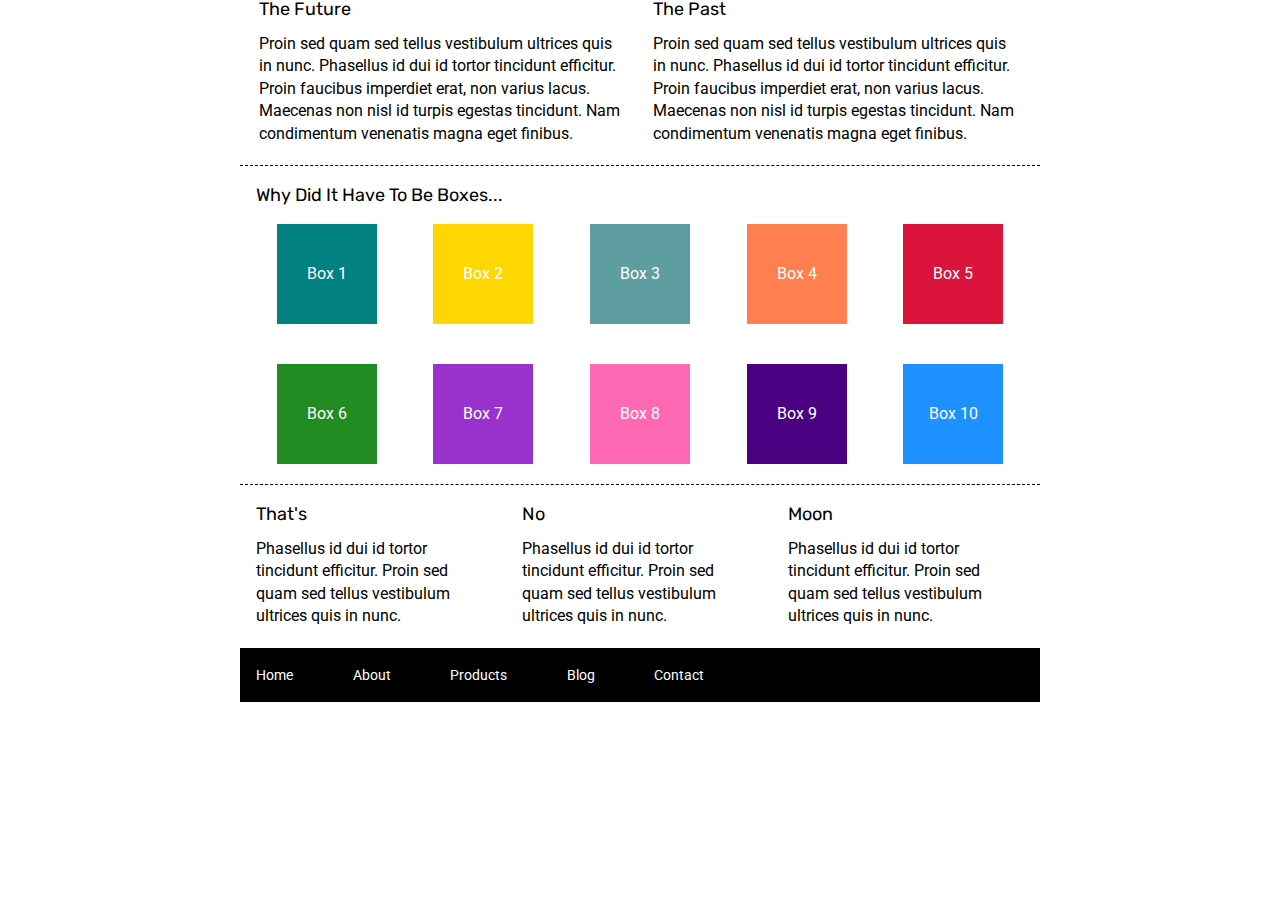
==== index.html @ 206aa839 "Boxes Colored" ====
<!doctype html>

<html lang="en">
<head>
  <meta charset="utf-8">

  <title>Sprint Challenge - Home</title>

  <link href="https://fonts.googleapis.com/css?family=Roboto|Rubik" rel="stylesheet">
  <link rel="stylesheet" href="css/index.css">

</head>

<body>
    <div class="container">
   
        <section class="top-content">
            <div class="text-container">
                <h2>The Future</h2>
                <p>Proin sed quam sed tellus vestibulum ultrices quis in nunc. Phasellus id dui id tortor tincidunt efficitur. Proin faucibus imperdiet erat, non varius lacus. Maecenas non nisl id turpis egestas tincidunt. Nam condimentum venenatis magna eget finibus.</p>
            </div>
            <div class="text-container">
                <h2>The Past</h2>
                <p>Proin sed quam sed tellus vestibulum ultrices quis in nunc. Phasellus id dui id tortor tincidunt efficitur. Proin faucibus imperdiet erat, non varius lacus. Maecenas non nisl id turpis egestas tincidunt. Nam condimentum venenatis magna eget finibus.</p>
            </div>
        </section>
        
        <section class="middle-content">
        
            <h2>Why Did It Have To Be Boxes...</h2>
            
            <div class="boxes">
               
                <div class="box1">Box 1</div>
                <div class="box2">Box 2</div>
                <div class="box3">Box 3</div>
                <div class="box4">Box 4</div>
                <div class="box5">Box 5</div>
                <div class="box6">Box 6</div>
                <div class="box7">Box 7</div>
                <div class="box8">Box 8</div>
                <div class="box9">Box 9</div>
                <div class="box10">Box 10</div>
            
            </div>
        
        </section>

        <section class="bottom-content">

            <div class="text-container">
                <h2>That's</h2>
                <p>Phasellus id dui id tortor tincidunt efficitur. Proin sed quam sed tellus vestibulum ultrices quis in nunc.</p>
            </div>
            <div class="text-container">
                <h2>No</h2>
                <p>Phasellus id dui id tortor tincidunt efficitur. Proin sed quam sed tellus vestibulum ultrices quis in nunc.</p>
            </div>
            <div class="text-container">
                <h2>Moon</h2>
                <p>Phasellus id dui id tortor tincidunt efficitur. Proin sed quam sed tellus vestibulum ultrices quis in nunc.</p>
            </div>

        </section>
        
        <footer>
            <nav>
                <a href="#">Home</a>
                <a href="#">About</a>
                <a href="#">Products</a>
                <a href="#">Blog</a>
                <a href="#">Contact</a>
            </nav>
        </footer>
    </div><!-- container -->        
</body>
</html>
---- css/index.css ----
/* http://meyerweb.com/eric/tools/css/reset/ 
   v2.0 | 20110126
   License: none (public domain)
*/

html, body, div, span, applet, object, iframe,
h1, h2, h3, h4, h5, h6, p, blockquote, pre,
a, abbr, acronym, address, big, cite, code,
del, dfn, em, img, ins, kbd, q, s, samp,
small, strike, strong, sub, sup, tt, var,
b, u, i, center,
dl, dt, dd, ol, ul, li,
fieldset, form, label, legend,
table, caption, tbody, tfoot, thead, tr, th, td,
article, aside, canvas, details, embed, 
figure, figcaption, footer, header, hgroup, 
menu, nav, output, ruby, section, summary,
time, mark, audio, video {
	margin: 0;
	padding: 0;
	border: 0;
	font-size: 100%;
	font: inherit;
	vertical-align: baseline;
}
/* HTML5 display-role reset for older browsers */
article, aside, details, figcaption, figure, 
footer, header, hgroup, menu, nav, section {
	display: block;
}
body {
	line-height: 1;
}
ol, ul {
	list-style: none;
}
blockquote, q {
	quotes: none;
}
blockquote:before, blockquote:after,
q:before, q:after {
	content: '';
	content: none;
}
table {
	border-collapse: collapse;
	border-spacing: 0;
}

* {
    box-sizing: border-box;
}

html, body {
    height: 100%;
    font-family: 'Roboto', sans-serif;
}

h1, h2, h3, h4, h5 {
    font-size: 18px;
    margin-bottom: 15px;
    font-family: 'Rubik', sans-serif;
}

p {
    line-height: 1.4;
}

.container {
    width: 800px;
    margin: 0 auto;
}

.top-content {
    display: flex;
    flex-wrap: wrap;
    justify-content: space-evenly;
    margin-bottom: 20px;
    border-bottom: 1px dashed black;
}

.top-content .text-container {
    width: 48%;
    padding: 0 1%;
    padding-bottom: 20px;  
}

.middle-content {
    margin-bottom: 20px;
    border-bottom: 1px dashed black;
}

.middle-content h2 {
    padding: 0 2%;
    margin-bottom: 0;
}

.middle-content .boxes {
    display: flex;
    flex-wrap: wrap;
    justify-content: space-evenly;
}

.middle-content .boxes .box {
    width: 12.5%;
    height: 100px;
    background: blueviolet;
    margin: 20px 2.5%;
    color: white;
    display: flex;
    align-items: center;
    justify-content: center;
}

.box1 {
    width: 12.5%;
    height: 100px;
    background: teal;
    margin: 20px 2.5%;
    color: white;
    display: flex;
    align-items: center;
    justify-content: center;
}

.box2 {
    width: 12.5%;
    height: 100px;
    background: gold;
    margin: 20px 2.5%;
    color: white;
    display: flex;
    align-items: center;
    justify-content: center;
}

.box3 {
    width: 12.5%;
    height: 100px;
    background: cadetblue;
    margin: 20px 2.5%;
    color: white;
    display: flex;
    align-items: center;
    justify-content: center;
}

.box4 {
    width: 12.5%;
    height: 100px;
    background: coral;
    margin: 20px 2.5%;
    color: white;
    display: flex;
    align-items: center;
    justify-content: center;
}

.box5 {
    width: 12.5%;
    height: 100px;
    background: crimson;
    margin: 20px 2.5%;
    color: white;
    display: flex;
    align-items: center;
    justify-content: center;
}

.box6 {
    width: 12.5%;
    height: 100px;
    background: forestgreen;
    margin: 20px 2.5%;
    color: white;
    display: flex;
    align-items: center;
    justify-content: center;
}

.box7 {
    width: 12.5%;
    height: 100px;
    background: darkorchid;
    margin: 20px 2.5%;
    color: white;
    display: flex;
    align-items: center;
    justify-content: center;
}

.box8 {
    width: 12.5%;
    height: 100px;
    background: hotpink;
    margin: 20px 2.5%;
    color: white;
    display: flex;
    align-items: center;
    justify-content: center;
}

.box9 {
    width: 12.5%;
    height: 100px;
    background: indigo;
    margin: 20px 2.5%;
    color: white;
    display: flex;
    align-items: center;
    justify-content: center;
}

.box10 {
    width: 12.5%;
    height: 100px;
    background: dodgerblue;
    margin: 20px 2.5%;
    color: white;
    display: flex;
    align-items: center;
    justify-content: center;
}

.bottom-content {
    display: flex;
    margin: 0 2% 20px;
    justify-content: space-around;
}

.bottom-content .text-container {
    padding-right: 4%;
}

.bottom-content .text-container:last-child {
    padding-right: 0;
}

footer {
    width: 100%;
    background: black;
}

footer nav {
    width: 60%;
    display: flex;
    justify-content: space-between;
    align-items: center;
    padding: 20px 2%;
    font-size: 14px;
}

footer nav a {
    color: white;
    text-decoration: none;
}
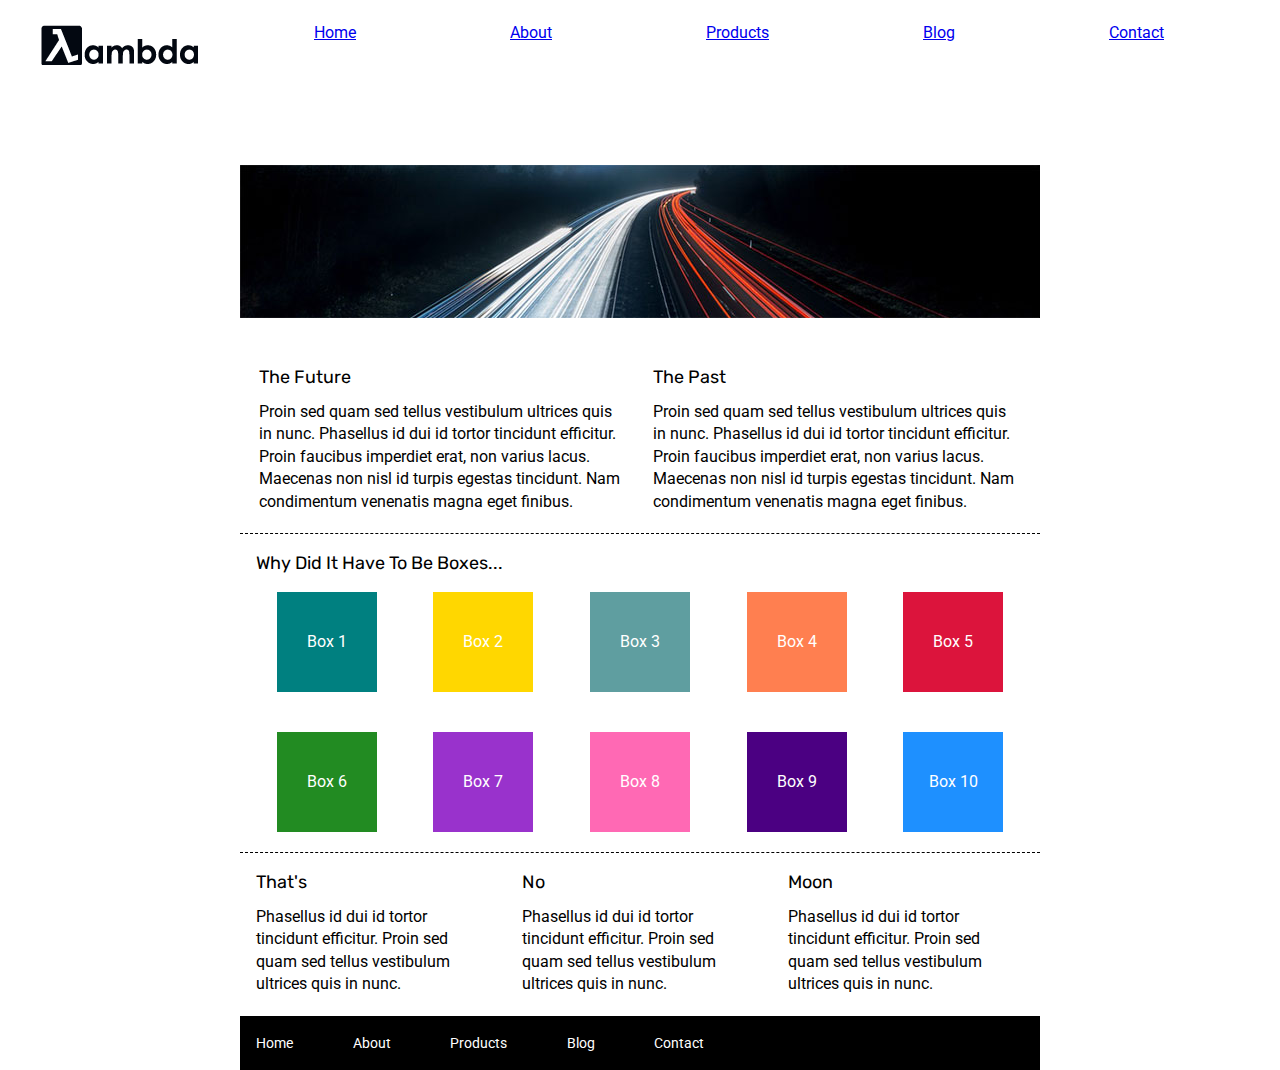
==== commit d914ab5e: "Nav and Top img" ====
--- a/index.html
+++ b/index.html
@@ -12,6 +12,26 @@
 </head>
 
 <body>
+    <header>
+  <div class="navigation">
+    
+    <img src="[data-uri]" alt="" />
+
+
+        <nav>
+          <a href="#">Home</a>
+          <a href="#">About</a>
+          <a href="#">Products</a>
+          <a href="#">Blog</a>
+          <a href="#">Contact</a>
+      </nav>
+  </div>  
+<div class="jumbo">
+    <img src="[data-uri]" alt="" />
+</div>
+
+</header>
+
     <div class="container">
    
         <section class="top-content">
--- a/css/index.css
+++ b/css/index.css
@@ -66,6 +66,24 @@
     line-height: 1.4;
 }
 
+.navigation {
+    display: flex;
+    justify-content: space-evenly; 
+    margin-top: 25px;
+    padding: 0px 0px 50px;
+    text-color: black;
+}
+
+.navigation a {
+    margin: 75px;
+}
+
+.jumbo {
+    display: flex;
+    justify-content: center;
+    padding: 50px;
+}
+
 .container {
     width: 800px;
     margin: 0 auto;
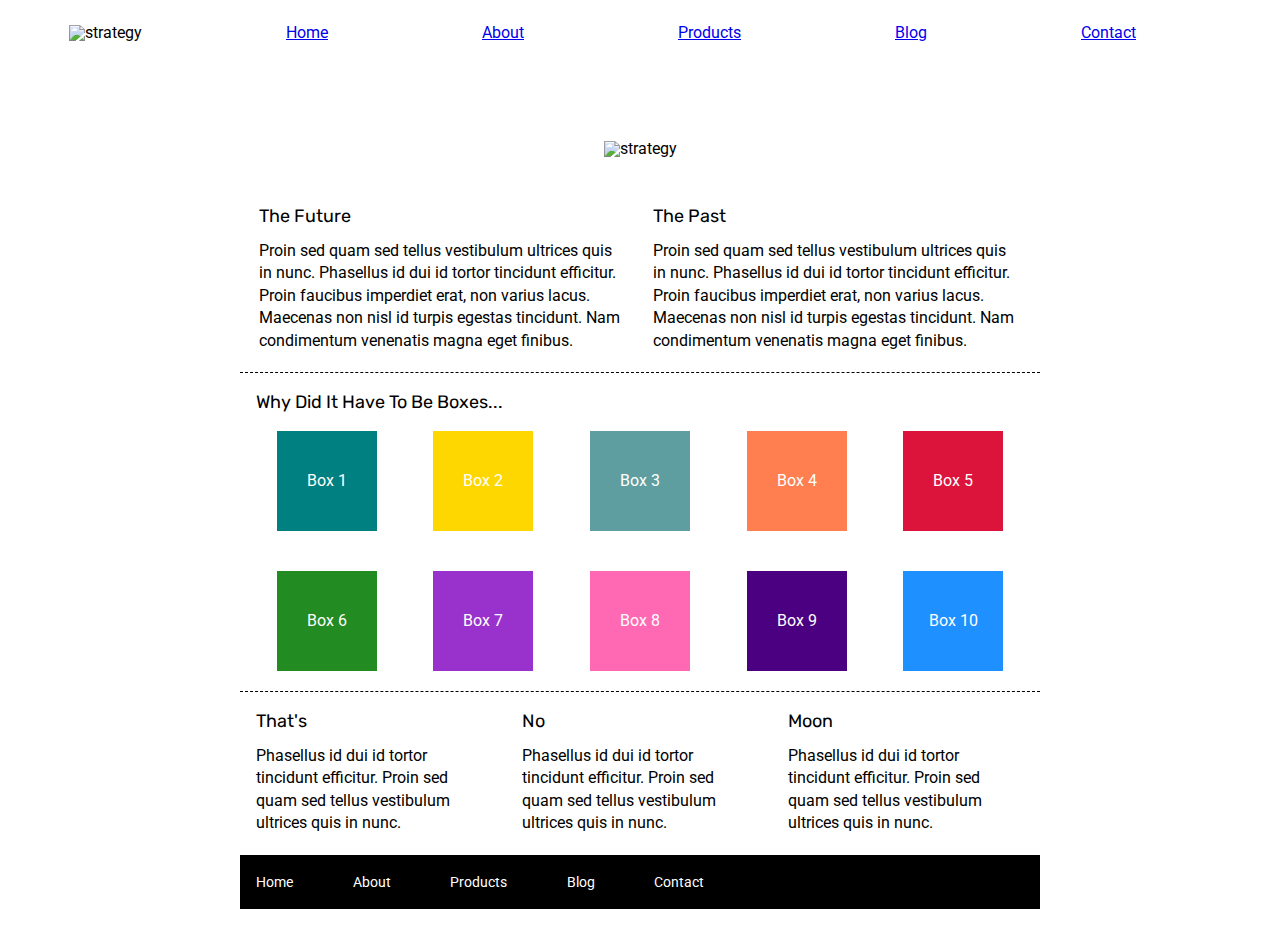
==== commit 418000ee: "Twenty Min to Go" ====
--- a/index.html
+++ b/index.html
@@ -12,10 +12,10 @@
 </head>
 
 <body>
-    <header>
+    
   <div class="navigation">
     
-    <img src="[data-uri]" alt="" />
+        <img src="img/lambda-black.png" alt="strategy">
 
 
         <nav>
@@ -27,7 +27,7 @@
       </nav>
   </div>  
 <div class="jumbo">
-    <img src="[data-uri]" alt="" />
+        <img src="img/jumbo-about.png" alt="strategy">
 </div>
 
 </header>
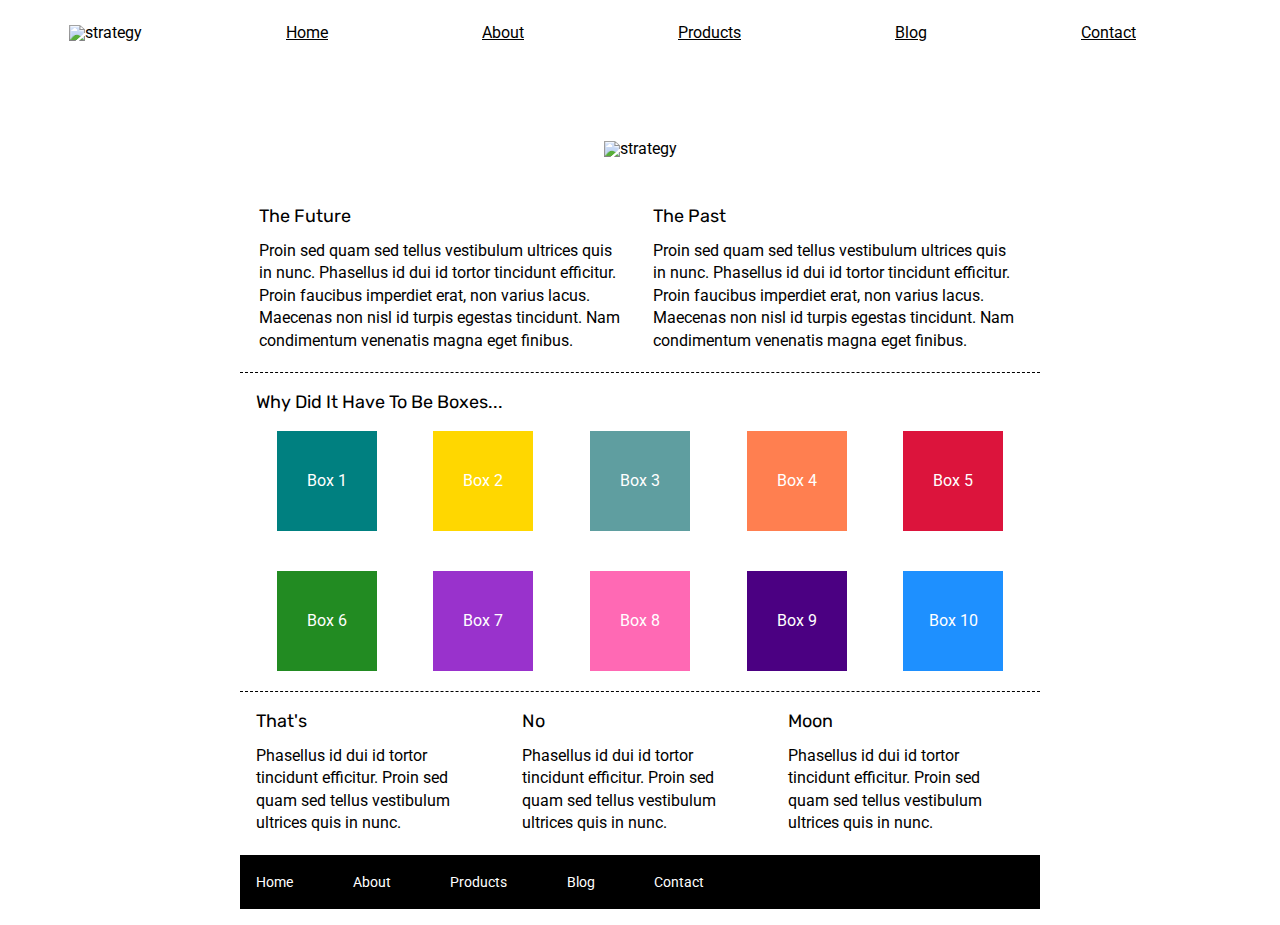
==== commit 95caa15d: "Getting there" ====
--- a/index.html
+++ b/index.html
@@ -20,7 +20,7 @@
 
         <nav>
           <a href="#">Home</a>
-          <a href="#">About</a>
+          <a href="http://127.0.0.1:5500/Sprint-Challenge--User-Interface/about.html">About</a>
           <a href="#">Products</a>
           <a href="#">Blog</a>
           <a href="#">Contact</a>
--- a/css/index.css
+++ b/css/index.css
@@ -76,6 +76,7 @@
 
 .navigation a {
     margin: 75px;
+    color: black;
 }
 
 .jumbo {
